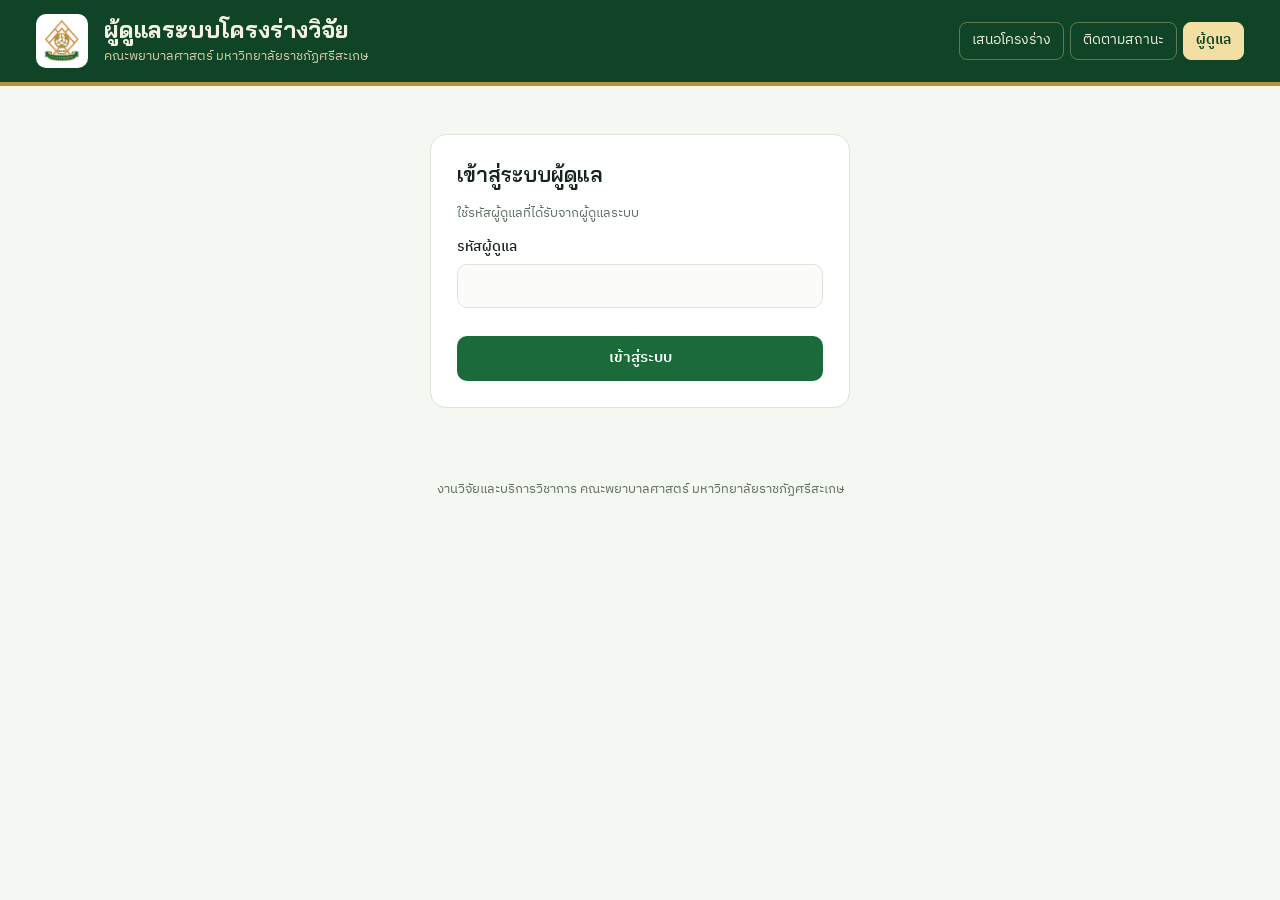
==== admin.html @ ada84259 "v2: admin dashboard, status tracking, Drive upload" ====
<!doctype html>
<html lang="th">
<head>
<meta charset="utf-8">
<meta name="viewport" content="width=device-width, initial-scale=1, viewport-fit=cover">
<meta name="robots" content="noindex">
<title>ผู้ดูแลระบบโครงร่างวิจัย | คณะพยาบาลศาสตร์ มรภ.ศรีสะเกษ</title>
<link rel="icon" href="logo.jpg">
<link rel="stylesheet" href="https://fonts.googleapis.com/css2?family=Bai+Jamjuree:wght@500;600;700&family=IBM+Plex+Sans+Thai:wght@400;500;600&display=swap">
<link rel="stylesheet" href="common.css">
<style>
.login{max-width:420px;margin:48px auto;padding:26px;display:flex;flex-direction:column;gap:14px}
.login h2{font-size:21px}
.bar-top{display:flex;gap:10px;align-items:center;flex-wrap:wrap;padding-block:18px 6px}
.tabs{display:flex;gap:4px;background:var(--soft);padding:4px;border-radius:12px}
.tabs a{text-decoration:none;color:var(--muted);font-weight:600;font-size:14px;padding:8px 16px;border-radius:9px}
.tabs a[aria-selected="true"]{background:var(--paper);color:var(--ink);box-shadow:0 1px 2px rgba(0,0,0,.08)}
.bar-top .sp{flex:1}
.bar-top select{width:auto;padding:7px 10px;font-size:14px}
.view{padding-block:10px 20px}
/* dashboard */
.kpis{display:grid;grid-template-columns:repeat(4,minmax(0,1fr));gap:12px}
@media (max-width:900px){.kpis{grid-template-columns:repeat(2,minmax(0,1fr))}}
.kpi{padding:16px 18px;display:flex;flex-direction:column;gap:2px;min-width:0}
.kpi span{font-size:13px;color:var(--muted)}
.kpi b{font-family:var(--f-display);font-size:28px;font-weight:600;font-variant-numeric:tabular-nums;line-height:1.2;overflow-wrap:anywhere}
.kpi small{font-size:12.5px;color:var(--muted)}
.kpi.accent{border-top:4px solid var(--gold)}
.panel{padding:18px 20px;min-width:0}
.panel h3{font-size:16px;margin-bottom:12px;display:flex;justify-content:space-between;gap:10px;align-items:baseline}
.panel h3 small{font-family:var(--f-body);font-weight:400;font-size:12.5px;color:var(--muted)}
.grid2{display:grid;grid-template-columns:repeat(2,minmax(0,1fr));gap:14px;margin-top:14px}
@media (max-width:900px){.grid2{grid-template-columns:minmax(0,1fr)}}
.stack{display:flex;height:16px;border-radius:99px;overflow:hidden;background:var(--soft)}
.stack i{display:block;height:100%;background:var(--c)}
.legend{display:flex;flex-wrap:wrap;gap:8px 16px;margin-top:12px;font-size:13px}
.legend span{display:inline-flex;gap:6px;align-items:center}
.legend span::before{content:"";width:10px;height:10px;border-radius:3px;background:var(--c)}
.legend b{font-variant-numeric:tabular-nums}
.bars{display:flex;flex-direction:column;gap:9px}
.brow{display:grid;grid-template-columns:minmax(0,38%) minmax(0,1fr) auto;gap:10px;align-items:center;font-size:13.5px}
.brow .lb{overflow:hidden;text-overflow:ellipsis;white-space:nowrap}
.brow .tr{height:12px;background:var(--soft);border-radius:99px;overflow:hidden}
.brow .tr i{display:block;height:100%;background:var(--green);border-radius:99px;min-width:3px}
.brow .v{font-variant-numeric:tabular-nums;text-align:right;white-space:nowrap}
.brow .v small{color:var(--muted);margin-left:6px}
.empty{padding:28px;text-align:center;color:var(--muted)}
/* list */
.filters{display:grid;grid-template-columns:minmax(0,2fr) repeat(3,minmax(0,1fr));gap:10px;margin-bottom:12px}
@media (max-width:760px){.filters{grid-template-columns:minmax(0,1fr) minmax(0,1fr)}.filters .q{grid-column:1/-1}}
.tbl{overflow-x:auto;border:1px solid var(--line);border-radius:14px;background:var(--paper)}
table{border-collapse:collapse;width:100%;font-size:14px;min-width:820px}
th,td{padding:10px 12px;border-bottom:1px solid var(--line);text-align:left;vertical-align:top}
th{background:var(--soft);font-size:12.5px;color:var(--muted);font-weight:600;white-space:nowrap;position:sticky;top:0}
tbody tr{cursor:pointer}
tbody tr:hover{background:color-mix(in srgb,var(--green) 5%,var(--paper))}
tbody tr:focus-visible{outline:2px solid var(--orange);outline-offset:-2px}
td.num{text-align:right;font-variant-numeric:tabular-nums;white-space:nowrap}
td .t{font-weight:500;line-height:1.45}
td .sub{color:var(--muted);font-size:12.5px}
.ref{font-family:var(--f-display);font-weight:600;color:var(--orange);white-space:nowrap}
.count{font-size:13px;color:var(--muted);margin:0 0 8px}
/* drawer */
.scrim{position:fixed;inset:0;background:rgba(10,20,14,.45);z-index:30}
.drawer{position:fixed;top:0;right:0;bottom:0;width:min(720px,100%);background:var(--bg);z-index:31;display:flex;flex-direction:column;box-shadow:-8px 0 30px rgba(0,0,0,.18);
  padding-top:env(safe-area-inset-top,0px);padding-bottom:env(safe-area-inset-bottom,0px);padding-right:env(safe-area-inset-right,0px)}
.d-head{padding:16px 20px;border-bottom:1px solid var(--line);background:var(--paper);display:flex;gap:12px;align-items:flex-start}
.d-head h2{font-size:18px;margin-top:2px}
.d-head .x{margin-left:auto;flex:none}
.d-body{overflow-y:auto;padding:16px 20px 30px;display:flex;flex-direction:column;gap:14px}
@media (max-width:560px){.d-head,.d-body{padding-left:16px;padding-right:16px}}
.sform{padding:16px;display:grid;grid-template-columns:minmax(0,1fr) minmax(0,2fr);gap:10px;border:1.5px solid var(--gold)}
.sform h3{grid-column:1/-1;font-size:15px}
.sform .row{grid-column:1/-1;display:flex;gap:10px;align-items:center;flex-wrap:wrap;justify-content:space-between}
.sform .chk{display:flex;gap:8px;align-items:center;font-size:14px}
.sform .chk input{width:18px;height:18px;accent-color:var(--green)}
@media (max-width:560px){.sform{grid-template-columns:minmax(0,1fr)}}
.sec{padding:14px 16px}
.sec h3{font-size:15px;color:var(--green);margin-bottom:8px}
dl.kv{display:grid;grid-template-columns:170px minmax(0,1fr);gap:6px 14px;margin:0;font-size:14px}
dl.kv dt{color:var(--muted)}
dl.kv dd{margin:0;white-space:pre-wrap;overflow-wrap:anywhere}
@media (max-width:560px){dl.kv{grid-template-columns:minmax(0,1fr)}dl.kv dt{margin-top:6px}}
.mini{width:100%;border-collapse:collapse;font-size:13.5px;min-width:0}
.mini td,.mini th{padding:6px 8px;position:static}
.files a{color:var(--green);overflow-wrap:anywhere}
.hist{list-style:none;margin:0;padding:0;display:flex;flex-direction:column;gap:8px;font-size:13.5px}
.hist li{display:flex;gap:10px;flex-wrap:wrap;align-items:center}
.hist time{color:var(--muted);font-variant-numeric:tabular-nums;min-width:140px}
</style>
</head>
<body>
<header class="crest">
  <div class="wrap">
    <img src="logo.jpg" alt="ตราคณะพยาบาลศาสตร์ มหาวิทยาลัยราชภัฏศรีสะเกษ">
    <div><h1>ผู้ดูแลระบบโครงร่างวิจัย</h1><p>คณะพยาบาลศาสตร์ มหาวิทยาลัยราชภัฏศรีสะเกษ</p></div>
    <nav class="topnav" aria-label="เมนูหลัก"><a href="./">เสนอโครงร่าง</a><a href="track.html">ติดตามสถานะ</a><a href="admin.html" aria-current="page">ผู้ดูแล</a><button type="button" id="logout" hidden>ออกจากระบบ</button></nav>
  </div>
</header>

<div class="wrap">
  <form class="card login" id="login" hidden>
    <h2>เข้าสู่ระบบผู้ดูแล</h2>
    <p class="hint" style="margin:0">ใช้รหัสผู้ดูแลที่ได้รับจากผู้ดูแลระบบ</p>
    <label class="f">รหัสผู้ดูแล<input type="password" id="key" autocomplete="current-password" required></label>
    <div id="loginErr"></div>
    <button class="btn btn-p" type="submit" id="loginBtn">เข้าสู่ระบบ</button>
  </form>

  <div id="app" hidden>
    <p class="mode" id="demoNote" hidden style="margin-top:16px">โหมดตัวอย่าง: แสดงข้อมูลสมมติเพื่อดูหน้าตา ยังไม่ได้เชื่อมต่อฐานข้อมูล</p>
    <div class="bar-top">
      <div class="tabs" role="tablist">
        <a href="#dashboard" role="tab" id="t-dashboard">แดชบอร์ด</a>
        <a href="#list" role="tab" id="t-list">รายการโครงร่าง</a>
      </div>
      <span class="sp"></span>
      <label class="hint" for="fyF">ปีงบประมาณ</label>
      <select id="fyF"><option value="">ทั้งหมด</option></select>
      <button class="btn btn-g btn-s" type="button" id="reload">รีเฟรช</button>
      <button class="btn btn-g btn-s" type="button" id="csv">ดาวน์โหลด CSV</button>
      <a class="btn btn-g btn-s" id="sheetLink" target="_blank" rel="noopener" href="#">Google Sheets ↗</a>
      <a class="btn btn-g btn-s" id="folderLink" target="_blank" rel="noopener" href="#" hidden>โฟลเดอร์ไฟล์ ↗</a>
    </div>

    <section class="view" id="v-dashboard"></section>
    <section class="view" id="v-list" hidden>
      <div class="filters">
        <input class="q" type="search" id="q" placeholder="ค้นหาเลขที่ ชื่อโครงการ หรือชื่อผู้วิจัย" aria-label="ค้นหา">
        <select id="stF" aria-label="กรองสถานะ"><option value="">ทุกสถานะ</option></select>
        <select id="fdF" aria-label="กรองสาขา"><option value="">ทุกสาขา</option></select>
        <select id="sort" aria-label="เรียงลำดับ"><option value="new">ส่งล่าสุดก่อน</option><option value="old">ส่งก่อนขึ้นก่อน</option><option value="budget">งบประมาณมากไปน้อย</option></select>
      </div>
      <p class="count" id="count"></p>
      <div class="tbl"><table><thead><tr><th>เลขที่</th><th>ชื่อโครงการ</th><th>หัวหน้าโครงการ</th><th>สาขา</th><th style="text-align:right">งบประมาณ (บาท)</th><th>สถานะ</th><th>วันที่ส่ง</th></tr></thead><tbody id="rows"></tbody></table></div>
    </section>
  </div>
  <footer>งานวิจัยและบริการวิชาการ คณะพยาบาลศาสตร์ มหาวิทยาลัยราชภัฏศรีสะเกษ</footer>
</div>

<div class="scrim" id="scrim" hidden></div>
<aside class="drawer" id="drawer" hidden aria-modal="true" role="dialog" aria-labelledby="dTitle"></aside>
<div class="toast" id="toast" role="status"></div>

<script src="config.js"></script>
<script>
const $=s=>document.querySelector(s), $$=s=>[...document.querySelectorAll(s)];
const API_URL=((window.APP_CONFIG||{}).API_URL||'').trim();
const DEMO=new URLSearchParams(location.search).has('demo')||!/^https:\/\/script\.google\.com\/macros\/s\/.+\/exec$/.test(API_URL);
const esc=v=>String(v??'').replace(/[&<>"]/g,c=>({'&':'&amp;','<':'&lt;','>':'&gt;','"':'&quot;'}[c]));
const baht=n=>(Number(n)||0).toLocaleString('th-TH',{maximumFractionDigits:0});
const fmtDate=(s,t)=>{if(!s)return'—';const d=new Date(s);return isNaN(d)?esc(s):d.toLocaleString('th-TH',t?{dateStyle:'medium',timeStyle:'short'}:{dateStyle:'medium'})};
const ST_COLORS={'รอพิจารณา':'var(--s-wait)','กำลังพิจารณา':'var(--s-review)','ให้แก้ไข':'var(--s-fix)','ผ่านการพิจารณา':'var(--s-pass)','ไม่ผ่านการพิจารณา':'var(--s-fail)'};
let KEY='', DATA={statuses:Object.keys(ST_COLORS),proposals:[]}, current=null;
function toast(t){const el=$('#toast');el.textContent=t;el.classList.add('on');clearTimeout(toast.t);toast.t=setTimeout(()=>el.classList.remove('on'),2800)}
async function api(action,data){
  const r=await fetch(API_URL,{method:'POST',headers:{'Content-Type':'text/plain;charset=utf-8'},body:JSON.stringify({action,key:KEY,data:data||{}})});
  const j=await r.json(); if(!j.ok) throw new Error(j.error||'เกิดข้อผิดพลาด'); return j.result;
}
const ss={get(k){try{return sessionStorage.getItem(k)}catch(e){return null}},set(k,v){try{sessionStorage.setItem(k,v)}catch(e){}},del(k){try{sessionStorage.removeItem(k)}catch(e){}}};

/* ---------- sample data for preview ---------- */
function sample(){
  const F=['การพยาบาลอนามัยชุมชน','การพยาบาลผู้ใหญ่และผู้สูงอายุ','การพยาบาลเด็กและวัยรุ่น','การพยาบาลมารดา ทารก และการผดุงครรภ์','การพยาบาลสุขภาพจิตและจิตเวช'];
  const T=['ผลของโปรแกรมส่งเสริมการรับรู้ความสามารถตนเองต่อการดูแลผู้สูงอายุติดเตียงของ อสม.','การพัฒนาระบบการดูแลระยะยาวสำหรับผู้สูงอายุที่มีภาวะพึ่งพิง','ปัจจัยที่สัมพันธ์กับพัฒนาการสมวัยของเด็กในศูนย์พัฒนาเด็กเล็ก','ความรอบรู้ด้านสุขภาพของหญิงตั้งครรภ์วัยรุ่น','รูปแบบการป้องกันการกลับเสพซ้ำในชุมชน','ละครพื้นบ้านเพื่อป้องกันโรคหัวใจขาดเลือดในผู้สูงอายุ','ผลของการสอนแบบสถานการณ์จำลองต่อสมรรถนะนักศึกษาพยาบาล'];
  const S=['รอพิจารณา','กำลังพิจารณา','ให้แก้ไข','ผ่านการพิจารณา','ผ่านการพิจารณา','ไม่ผ่านการพิจารณา','กำลังพิจารณา'];
  const FU=['ทุนงบประมาณรายได้ คณะพยาบาลศาสตร์','ทุนกองทุนส่งเสริมวิทยาศาสตร์ วิจัยและนวัตกรรม (ววน./FF)','ทุนงบประมาณรายได้ มหาวิทยาลัย (บ.กศ.)'];
  const R=['วิจัยกึ่งทดลอง','วิจัยและพัฒนา (R&D)','วิจัยประยุกต์','วิจัยเชิงปฏิบัติการแบบมีส่วนร่วม (PAR)'];
  return T.map((t,i)=>({'เลขที่':`NUR-${i<5?2570:2569}-00${i+1}`,'วันเวลาที่ส่ง':new Date(Date.UTC(2026,9,1+i*4)).toISOString(),'สถานะ':S[i],'ปีงบประมาณ':i<5?'2570':'2569',
    'ชื่อโครงการ (ไทย)':'(ตัวอย่าง) '+t,'ชื่อโครงการ (อังกฤษ)':'(Sample) Research title '+(i+1),'แหล่งทุน':FU[i%3],'ประเภทการวิจัย':R[i%4],'สาขา':F[i%5],
    'คำนำหน้า':'อาจารย์','หัวหน้าโครงการ':'(ตัวอย่าง) ผู้วิจัย '+(i+1),'อีเมล':`researcher${i+1}@sskru.ac.th`,'โทรศัพท์':'08x-xxx-xxxx','งบประมาณรวม':[19500,48000,35000,22000,60000,15000,28000][i],
    'ค่าตอบแทน':3000,'ค่าใช้สอย':12000,'ค่าวัสดุ':4500,'SDGs':'SDG 3 สุขภาพและความเป็นอยู่ที่ดี'+(i%2?', SDG 10 ลดความเหลื่อมล้ำ':''),'การลดความเหลื่อมล้ำทางสุขภาพ':['เป็นเป้าหมายหลักของโครงการ','มีส่วนเกี่ยวข้อง','ไม่เกี่ยวข้องโดยตรง'][i%3],
    'วัตถุประสงค์':'1) เพื่อศึกษา…\n2) เพื่อเปรียบเทียบ…','หมายเหตุผู้พิจารณา':S[i]==='ให้แก้ไข'?'เพิ่มการคำนวณขนาดกลุ่มตัวอย่าง':'','อัปเดตสถานะเมื่อ':'',
    files:[{type:'โครงร่างวิจัยฉบับสมบูรณ์',name:'proposal.pdf',url:'https://drive.google.com/',access:'เปิดได้'}],members:[{role:'หัวหน้าโครงการ',name:'อาจารย์ (ตัวอย่าง) ผู้วิจัย '+(i+1),aff:'คณะพยาบาลศาสตร์',share:100}],
    budgetItems:[{cat:'ค่าตอบแทน',item:'ผู้ทรงคุณวุฒิตรวจเครื่องมือ',amount:3000}],history:[{status:'รอพิจารณา',note:'ได้รับโครงร่าง',at:new Date(Date.UTC(2026,9,1+i*4)).toISOString()}]}));
}

/* ---------- auth ---------- */
async function boot(){
  if(DEMO){DATA={statuses:Object.keys(ST_COLORS),proposals:sample(),sheetUrl:'#'};$('#demoNote').hidden=false;showApp();return}
  KEY=ss.get('nurs-admin-key')||'';
  if(KEY){try{await load();showApp();return}catch(e){ss.del('nurs-admin-key');KEY=''}}
  $('#login').hidden=false;
}
$('#login').addEventListener('submit',async e=>{
  e.preventDefault(); KEY=$('#key').value.trim(); const b=$('#loginBtn'); b.disabled=true; b.textContent='กำลังตรวจสอบ…'; $('#loginErr').innerHTML='';
  try{await api('adminLogin');ss.set('nurs-admin-key',KEY);await load();$('#login').hidden=true;showApp()}
  catch(err){$('#loginErr').innerHTML=`<div class="err">${esc(err.message)}</div>`}
  finally{b.disabled=false;b.textContent='เข้าสู่ระบบ'}
});
$('#logout').onclick=()=>{ss.del('nurs-admin-key');location.reload()};
async function load(){DATA=await api('adminList')}
function showApp(){
  $('#app').hidden=false; $('#logout').hidden=DEMO;
  $('#sheetLink').href=DATA.sheetUrl||'#';
  if(DATA.uploadFolder){$('#folderLink').hidden=false;$('#folderLink').href='https://drive.google.com/drive/folders/'+DATA.uploadFolder}
  fillFilters(); route();
}
$('#reload').onclick=async()=>{if(DEMO){toast('โหมดตัวอย่าง');return}const b=$('#reload');b.disabled=true;try{await load();fillFilters();route();toast('อัปเดตข้อมูลล่าสุดแล้ว')}catch(e){toast(e.message)}finally{b.disabled=false}};

/* ---------- helpers ---------- */
const P=()=>DATA.proposals.filter(p=>!$('#fyF').value||String(p['ปีงบประมาณ'])===$('#fyF').value);
function group(list,keyFn){const m=new Map();list.forEach(p=>[].concat(keyFn(p)).filter(Boolean).forEach(k=>{const g=m.get(k)||{n:0,b:0};g.n++;g.b+=Number(p['งบประมาณรวม'])||0;m.set(k,g)}));return [...m.entries()].sort((a,b)=>b[1].n-a[1].n||b[1].b-a[1].b)}
function bars(entries,opt={}){
  if(!entries.length) return '<div class="empty">ยังไม่มีข้อมูล</div>';
  const max=Math.max(...entries.map(([,g])=>opt.byBudget?g.b:g.n),1);
  return `<div class="bars">${entries.slice(0,opt.limit||8).map(([k,g])=>{const v=opt.byBudget?g.b:g.n;return `<div class="brow" title="${esc(k)}"><span class="lb">${esc(k)}</span><span class="tr"><i style="width:${v/max*100}%"></i></span><span class="v">${opt.byBudget?baht(g.b)+' บาท':g.n+' เรื่อง'}${opt.byBudget?'':`<small>${baht(g.b)} บาท</small>`}</span></div>`}).join('')}</div>`;
}
function fillFilters(){
  const fys=[...new Set(DATA.proposals.map(p=>String(p['ปีงบประมาณ'])).filter(Boolean))].sort().reverse(), cur=$('#fyF').value;
  $('#fyF').innerHTML='<option value="">ทั้งหมด</option>'+fys.map(f=>`<option>${esc(f)}</option>`).join(''); $('#fyF').value=fys.includes(cur)?cur:'';
  $('#stF').innerHTML='<option value="">ทุกสถานะ</option>'+DATA.statuses.map(s=>`<option>${esc(s)}</option>`).join('');
  const fds=[...new Set(DATA.proposals.map(p=>p['สาขา']).filter(Boolean))].sort();
  $('#fdF').innerHTML='<option value="">ทุกสาขา</option>'+fds.map(f=>`<option>${esc(f)}</option>`).join('');
}

/* ---------- dashboard ---------- */
function renderDash(){
  const L=P(), total=L.reduce((a,p)=>a+(Number(p['งบประมาณรวม'])||0),0);
  const cnt=s=>L.filter(p=>p['สถานะ']===s).length;
  const pass=cnt('ผ่านการพิจารณา'), open=cnt('รอพิจารณา')+cnt('กำลังพิจารณา')+cnt('ให้แก้ไข');
  const passBudget=L.filter(p=>p['สถานะ']==='ผ่านการพิจารณา').reduce((a,p)=>a+(Number(p['งบประมาณรวม'])||0),0);
  const fy=$('#fyF').value?'ปีงบประมาณ '+$('#fyF').value:'ทุกปีงบประมาณ';
  const stack=DATA.statuses.map(s=>({s,n:cnt(s)}));
  $('#v-dashboard').innerHTML=`
  <div class="kpis">
    <div class="card kpi accent"><span>โครงร่างทั้งหมด</span><b>${L.length}</b><small>${fy}</small></div>
    <div class="card kpi"><span>งบประมาณที่เสนอรวม</span><b>${baht(total)}</b><small>บาท · เฉลี่ย ${baht(L.length?total/L.length:0)} บาท/เรื่อง</small></div>
    <div class="card kpi"><span>ผ่านการพิจารณา</span><b>${pass}</b><small>${L.length?Math.round(pass/L.length*100):0}% · ${baht(passBudget)} บาท</small></div>
    <div class="card kpi"><span>รอดำเนินการ</span><b>${open}</b><small>รอ ${cnt('รอพิจารณา')} · กำลังพิจารณา ${cnt('กำลังพิจารณา')} · ให้แก้ไข ${cnt('ให้แก้ไข')}</small></div>
  </div>
  <div class="card panel" style="margin-top:14px"><h3>สถานะการพิจารณา <small>${L.length} เรื่อง</small></h3>
    ${L.length?`<div class="stack">${stack.filter(x=>x.n).map(x=>`<i style="--c:${ST_COLORS[x.s]};width:${x.n/L.length*100}%" title="${esc(x.s)} ${x.n}"></i>`).join('')}</div>
    <div class="legend">${stack.map(x=>`<span style="--c:${ST_COLORS[x.s]}">${esc(x.s)} <b>${x.n}</b></span>`).join('')}</div>`:'<div class="empty">ยังไม่มีโครงร่างที่ส่งเข้ามา</div>'}
  </div>
  <div class="grid2">
    <div class="card panel"><h3>จำนวนโครงร่างตามสาขา <small>จำนวนเรื่อง · งบประมาณ</small></h3>${bars(group(L,p=>p['สาขา']))}</div>
    <div class="card panel"><h3>งบประมาณตามสาขา <small>บาท</small></h3>${bars(group(L,p=>p['สาขา']).sort((a,b)=>b[1].b-a[1].b),{byBudget:true})}</div>
    <div class="card panel"><h3>ตามปีงบประมาณ <small>ทุกปี</small></h3>${bars(group(DATA.proposals,p=>p['ปีงบประมาณ']?'ปีงบประมาณ '+p['ปีงบประมาณ']:'').sort((a,b)=>b[0].localeCompare(a[0])))}</div>
    <div class="card panel"><h3>ตามแหล่งทุน</h3>${bars(group(L,p=>p['แหล่งทุน']))}</div>
    <div class="card panel"><h3>ประเภทการวิจัย</h3>${bars(group(L,p=>p['ประเภทการวิจัย']))}</div>
    <div class="card panel"><h3>การลดความเหลื่อมล้ำทางสุขภาพ</h3>${bars(group(L,p=>p['การลดความเหลื่อมล้ำทางสุขภาพ']))}</div>
    <div class="card panel"><h3>เป้าหมาย SDGs ที่สอดคล้อง <small>นับซ้ำได้</small></h3>${bars(group(L,p=>String(p['SDGs']||'').split(/,\s*/).map(s=>s.trim()).filter(Boolean)),{limit:8})}</div>
    <div class="card panel"><h3>ส่งเข้ามาล่าสุด</h3>${L.length?`<div class="bars">${L.slice().sort((a,b)=>String(b['วันเวลาที่ส่ง']).localeCompare(String(a['วันเวลาที่ส่ง']))).slice(0,6).map(p=>`<div class="brow" style="grid-template-columns:auto minmax(0,1fr) auto;cursor:pointer" data-open="${esc(p['เลขที่'])}"><span class="ref">${esc(p['เลขที่'])}</span><span class="lb">${esc(p['ชื่อโครงการ (ไทย)'])}</span><span class="pill s-${esc(p['สถานะ'])}">${esc(p['สถานะ'])}</span></div>`).join('')}</div>`:'<div class="empty">ยังไม่มีข้อมูล</div>'}</div>
  </div>`;
}

/* ---------- list ---------- */
function renderList(){
  const q=$('#q').value.trim().toLowerCase(), st=$('#stF').value, fd=$('#fdF').value, so=$('#sort').value;
  let L=P().filter(p=>(!st||p['สถานะ']===st)&&(!fd||p['สาขา']===fd)&&(!q||[p['เลขที่'],p['ชื่อโครงการ (ไทย)'],p['ชื่อโครงการ (อังกฤษ)'],p['หัวหน้าโครงการ'],p['ผู้ร่วมวิจัย']].join(' ').toLowerCase().includes(q)));
  L.sort((a,b)=>so==='budget'?(b['งบประมาณรวม']||0)-(a['งบประมาณรวม']||0):so==='old'?String(a['วันเวลาที่ส่ง']).localeCompare(String(b['วันเวลาที่ส่ง'])):String(b['วันเวลาที่ส่ง']).localeCompare(String(a['วันเวลาที่ส่ง'])));
  $('#count').textContent=`แสดง ${L.length} จาก ${P().length} เรื่อง · งบประมาณรวม ${baht(L.reduce((a,p)=>a+(Number(p['งบประมาณรวม'])||0),0))} บาท`;
  $('#rows').innerHTML=L.map(p=>`<tr tabindex="0" data-open="${esc(p['เลขที่'])}"><td class="ref">${esc(p['เลขที่'])}</td><td><div class="t">${esc(p['ชื่อโครงการ (ไทย)'])}</div><div class="sub">${esc(p['แหล่งทุน']||'')}</div></td><td>${esc((p['คำนำหน้า']||'')+' '+(p['หัวหน้าโครงการ']||''))}</td><td>${esc(p['สาขา']||'')}</td><td class="num">${baht(p['งบประมาณรวม'])}</td><td><span class="pill s-${esc(p['สถานะ'])}">${esc(p['สถานะ'])}</span></td><td style="white-space:nowrap">${fmtDate(p['วันเวลาที่ส่ง'])}</td></tr>`).join('')||`<tr><td colspan="7" class="empty">${DATA.proposals.length?'ไม่พบโครงร่างตามเงื่อนไข':'ยังไม่มีโครงร่างที่ส่งเข้ามา'}</td></tr>`;
}
['q','stF','fdF','sort'].forEach(id=>$('#'+id).addEventListener('input',renderList));
$('#fyF').addEventListener('change',()=>route());

/* ---------- detail drawer ---------- */
const SECTIONS=[
 ['ข้อมูลโครงการ',['ชื่อโครงการ (อังกฤษ)','ปีงบประมาณ','แหล่งทุน','ประเภทโครงการ','ประเภทการวิจัย','สาขา','กลุ่มเป้าหมาย','คำสำคัญ']],
 ['ติดต่อหัวหน้าโครงการ',['หัวหน้าโครงการ','สาขาวิชา','โทรศัพท์','อีเมล']],
 ['สาระสำคัญ',['ความเป็นมา','วัตถุประสงค์','กรอบแนวคิด','รูปแบบการวิจัย','พื้นที่','กลุ่มตัวอย่าง','ขนาดตัวอย่าง','เครื่องมือ/การวิเคราะห์','เดือนเริ่ม','ระยะเวลา (เดือน)','แผนการดำเนินงาน']],
 ['ความสอดคล้องและผลผลิต',['ยุทธศาสตร์','SDGs','การลดความเหลื่อมล้ำทางสุขภาพ','ภาวะสุขภาพที่มุ่งแก้ไข','กลุ่มเปราะบางที่ได้รับประโยชน์','แนวทางลดความเหลื่อมล้ำ','คำอธิบายการลดความเหลื่อมล้ำ','เป้าหมายการเผยแพร่','ประโยชน์ที่คาดว่าจะได้รับ','จริยธรรมการวิจัย']]
];
function openDetail(ref){
  const p=DATA.proposals.find(x=>x['เลขที่']===ref); if(!p) return; current=p;
  const kv=keys=>`<dl class="kv">${keys.filter(k=>p[k]!==''&&p[k]!=null).map(k=>`<dt>${esc(k)}</dt><dd>${k==='อีเมล'?`<a href="mailto:${esc(p[k])}">${esc(p[k])}</a>`:esc(p[k])}</dd>`).join('')||'<dd class="hint">—</dd>'}</dl>`;
  $('#drawer').innerHTML=`
  <div class="d-head"><div style="min-width:0"><div class="ref">${esc(p['เลขที่'])}</div><h2 id="dTitle">${esc(p['ชื่อโครงการ (ไทย)'])}</h2><div class="hint">ส่งเมื่อ ${fmtDate(p['วันเวลาที่ส่ง'],1)} · ${esc((p['คำนำหน้า']||'')+' '+(p['หัวหน้าโครงการ']||''))}</div></div>
    <button class="btn btn-g btn-s x" type="button" id="dClose">ปิด</button></div>
  <div class="d-body">
    <form class="card sform" id="sForm">
      <h3>เปลี่ยนสถานะการพิจารณา <span class="pill s-${esc(p['สถานะ'])}" style="margin-left:6px">${esc(p['สถานะ'])}</span></h3>
      <label class="f">สถานะใหม่<select id="sNew">${DATA.statuses.map(s=>`<option ${s===p['สถานะ']?'selected':''}>${esc(s)}</option>`).join('')}</select></label>
      <label class="f">ความเห็นถึงผู้วิจัย (ผู้วิจัยเห็นข้อความนี้)<textarea id="sNote" style="min-height:70px">${esc(p['หมายเหตุผู้พิจารณา']||'')}</textarea></label>
      <div class="row"><label class="chk"><input type="checkbox" id="sMail" checked> ส่งอีเมลแจ้งผลถึง ${esc(p['อีเมล']||'ผู้วิจัย')}</label>
      <button class="btn btn-p" type="submit" id="sSave">บันทึกสถานะ</button></div>
    </form>
    ${SECTIONS.map(([h,keys])=>`<section class="card sec"><h3>${h}</h3>${kv(keys)}</section>`).join('')}
    <section class="card sec"><h3>คณะผู้วิจัย</h3>${(p.members||[]).length?`<table class="mini"><tbody>${p.members.map(m=>`<tr><td>${esc(m.role)}</td><td>${esc(m.name)}</td><td>${esc(m.aff)}</td><td class="num">${esc(m.share)}%</td></tr>`).join('')}</tbody></table>`:`<p class="hint">${esc(p['ผู้ร่วมวิจัย']||'—')}</p>`}</section>
    <section class="card sec"><h3>งบประมาณ · ${baht(p['งบประมาณรวม'])} บาท</h3>${(p.budgetItems||[]).length?`<table class="mini"><tbody>${p.budgetItems.map(b=>`<tr><td>${esc(b.cat)}</td><td>${esc(b.item)}</td><td class="num">${baht(b.amount)}</td></tr>`).join('')}</tbody></table>`:'<p class="hint">—</p>'}</section>
    <section class="card sec files"><h3>เอกสารแนบ</h3>${(p.files||[]).length?`<dl class="kv">${p.files.map(f=>`<dt>${esc(f.type)}</dt><dd><a href="${esc(f.url)}" target="_blank" rel="noopener">${esc(f.name||f.url)}</a> <span class="hint">· ${esc(f.access||'')}</span></dd>`).join('')}</dl>`:'<p class="hint">ไม่มีเอกสารแนบ</p>'}</section>
    <section class="card sec"><h3>ประวัติสถานะ</h3><ol class="hist">${(p.history||[]).slice().reverse().map(h=>`<li><time>${fmtDate(h.at,1)}</time><span class="pill s-${esc(h.status)}">${esc(h.status)}</span><span>${esc(h.note||'')}</span>${h.mailed?`<span class="hint">· ${esc(h.mailed)}</span>`:''}</li>`).join('')||'<li class="hint">—</li>'}</ol></section>
  </div>`;
  $('#drawer').hidden=false; $('#scrim').hidden=false; $('#dClose').focus();
  $('#dClose').onclick=closeDetail;
  $('#sForm').onsubmit=async e=>{
    e.preventDefault(); const b=$('#sSave'); const d={ref:p['เลขที่'],status:$('#sNew').value,note:$('#sNote').value.trim(),notify:$('#sMail').checked};
    if(DEMO){Object.assign(p,{'สถานะ':d.status,'หมายเหตุผู้พิจารณา':d.note});p.history.push({status:d.status,note:d.note,at:new Date().toISOString(),mailed:'โหมดตัวอย่าง'});toast('บันทึกแล้ว (โหมดตัวอย่าง)');openDetail(p['เลขที่']);route();return}
    b.disabled=true; b.textContent='กำลังบันทึก…';
    try{const r=await api('adminStatus',d);Object.assign(p,{'สถานะ':r.status,'หมายเหตุผู้พิจารณา':d.note,'อัปเดตสถานะเมื่อ':r.updated});(p.history=p.history||[]).push({status:r.status,note:d.note,at:r.updated,mailed:r.mailed});
      toast(d.notify?'บันทึกสถานะและส่งอีเมลแจ้งผลแล้ว':'บันทึกสถานะแล้ว');openDetail(p['เลขที่']);route()}
    catch(err){toast('บันทึกไม่สำเร็จ: '+err.message);b.disabled=false;b.textContent='บันทึกสถานะ'}
  };
}
function closeDetail(){$('#drawer').hidden=true;$('#scrim').hidden=true;current=null}
$('#scrim').onclick=closeDetail;
document.addEventListener('keydown',e=>{if(e.key==='Escape'&&!$('#drawer').hidden)closeDetail();if(e.key==='Enter'&&e.target.matches('tr[data-open]'))openDetail(e.target.dataset.open)});
document.addEventListener('click',e=>{const t=e.target.closest('[data-open]');if(t&&!t.closest('#drawer'))openDetail(t.dataset.open)});

/* ---------- CSV ---------- */
$('#csv').onclick=()=>{
  const L=P(); if(!L.length){toast('ยังไม่มีข้อมูล');return}
  const keys=Object.keys(L[0]).filter(k=>!['files','members','budgetItems','history'].includes(k));
  const cell=v=>'"'+String(v??'').replace(/"/g,'""')+'"';
  const csv='﻿'+[keys.map(cell).join(','),...L.map(p=>keys.map(k=>cell(p[k])).join(','))].join('\r\n');
  const a=document.createElement('a'); a.href=URL.createObjectURL(new Blob([csv],{type:'text/csv;charset=utf-8'}));
  a.download=`โครงร่างวิจัย_${$('#fyF').value||'ทั้งหมด'}.csv`; document.body.appendChild(a); a.click(); a.remove();
};

/* ---------- routing ---------- */
function route(){
  const v=location.hash==='#list'?'list':'dashboard';
  $('#v-dashboard').hidden=v!=='dashboard'; $('#v-list').hidden=v!=='list';
  $('#t-dashboard').setAttribute('aria-selected',v==='dashboard'); $('#t-list').setAttribute('aria-selected',v==='list');
  if(v==='dashboard') renderDash(); else renderList();
}
window.addEventListener('hashchange',route);
boot();
</script>
</body>
</html>
---- common.css ----
/* Shared look for track.html and admin.html — same tokens as index.html */
:root{
  --green:#1B6B3A; --green-deep:#0F4526; --orange:#E3832B; --gold:#B8913A; --ribbon:#F1DFA4;
  --bg:#F4F7F2; --paper:#FFFFFF; --ink:#16241B; --muted:#5D6E62; --line:#DCE5DA; --soft:#EAF1E7;
  --field:#FBFCFA; --danger:#B4332B; --ok:#1E7A45; --info:#2F6FA3; --warn:#A86A12;
  --s-wait:#8A6D1E; --s-review:#2F6FA3; --s-fix:#C46A12; --s-pass:#1E7A45; --s-fail:#B4332B;
  --f-display:"Bai Jamjuree","IBM Plex Sans Thai",system-ui,sans-serif;
  --f-body:"IBM Plex Sans Thai","Noto Sans Thai",system-ui,sans-serif;
  --r:12px;
}
@media (prefers-color-scheme:dark){:root:not([data-theme="light"]){
  --green:#4FB477; --green-deep:#0B2A18; --orange:#F09A4A; --gold:#D6B465; --ribbon:#5A4A1F;
  --bg:#0E1611; --paper:#152019; --ink:#E5EEE6; --muted:#9DB0A2; --line:#2A3A2F; --soft:#1B2B21;
  --field:#111B15; --danger:#F07A70; --ok:#5CCB8A; --info:#7DB4E0; --warn:#E0A84C;
  --s-wait:#D9BC63; --s-review:#7DB4E0; --s-fix:#F0A24E; --s-pass:#5CCB8A; --s-fail:#F07A70; color-scheme:dark}}
:root[data-theme="dark"]{
  --green:#4FB477; --green-deep:#0B2A18; --orange:#F09A4A; --gold:#D6B465; --ribbon:#5A4A1F;
  --bg:#0E1611; --paper:#152019; --ink:#E5EEE6; --muted:#9DB0A2; --line:#2A3A2F; --soft:#1B2B21;
  --field:#111B15; --danger:#F07A70; --ok:#5CCB8A; --info:#7DB4E0; --warn:#E0A84C;
  --s-wait:#D9BC63; --s-review:#7DB4E0; --s-fix:#F0A24E; --s-pass:#5CCB8A; --s-fail:#F07A70; color-scheme:dark}
*{box-sizing:border-box}
[hidden]{display:none!important}
body{background:var(--bg);color:var(--ink);font-family:var(--f-body);font-size:15px;line-height:1.6;margin:0}
.wrap{max-width:1240px;margin:0 auto;padding-left:max(16px,env(safe-area-inset-left,0px));padding-right:max(16px,env(safe-area-inset-right,0px))}
.crest{background:#0F4526;color:#F4F1E4;border-bottom:4px solid var(--gold)}
.crest .wrap{display:flex;align-items:center;gap:16px;padding-block:14px}
.crest img{width:52px;height:auto;background:#fff;border-radius:10px;padding:4px;flex:none}
.crest h1{font-family:var(--f-display);font-weight:700;font-size:clamp(18px,2.4vw,23px);line-height:1.3;margin:0}
.crest p{margin:1px 0 0;font-size:13px;color:#D8D0A8}
.topnav{margin-left:auto;display:flex;gap:6px;flex-wrap:wrap}
.topnav a,.topnav button{font:inherit;color:#F4F1E4;text-decoration:none;font-size:13.5px;padding:7px 12px;border-radius:8px;border:1px solid rgba(241,223,164,.35);background:transparent;cursor:pointer}
.topnav a:hover,.topnav button:hover{background:rgba(255,255,255,.08)}
.topnav a[aria-current]{background:#F1DFA4;color:#0F4526;border-color:#F1DFA4;font-weight:600}
@media (max-width:620px){.crest .wrap{flex-wrap:wrap}.topnav{margin-left:0;width:100%}}
h2,h3{font-family:var(--f-display);font-weight:600;line-height:1.3;margin:0;text-wrap:balance}
.card{background:var(--paper);border:1px solid var(--line);border-radius:16px}
label.f{display:flex;flex-direction:column;gap:5px;font-size:13.5px;font-weight:500;min-width:0}
input[type=text],input[type=email],input[type=password],input[type=search],select,textarea{
  font:inherit;font-size:15px;color:var(--ink);background:var(--field);border:1.5px solid var(--line);border-radius:10px;padding:9px 12px;width:100%;min-width:0}
textarea{min-height:90px;resize:vertical}
input:focus,select:focus,textarea:focus{outline:none;border-color:var(--green);box-shadow:0 0 0 3px color-mix(in srgb,var(--green) 18%,transparent)}
.btn{font:inherit;font-size:14.5px;font-weight:600;border-radius:10px;padding:10px 18px;cursor:pointer;border:1.5px solid transparent;display:inline-flex;align-items:center;gap:8px;text-decoration:none;justify-content:center}
.btn:focus-visible{outline:2px solid var(--orange);outline-offset:2px}
.btn:disabled{opacity:.55;cursor:default}
.btn-p{background:var(--green);color:#fff}
.btn-p:hover:not(:disabled){background:var(--green-deep)}
.btn-g{background:transparent;border-color:var(--line);color:var(--ink)}
.btn-g:hover{background:var(--soft)}
.btn-s{padding:6px 12px;font-size:13px}
.hint{color:var(--muted);font-size:13px}
.pill{display:inline-flex;align-items:center;gap:6px;font-size:12.5px;font-weight:600;padding:3px 10px 3px 8px;border-radius:99px;white-space:nowrap;
  color:var(--c,var(--muted));background:color-mix(in srgb,var(--c,var(--muted)) 13%,var(--paper));border:1px solid color-mix(in srgb,var(--c,var(--muted)) 30%,transparent)}
.pill::before{content:"";width:7px;height:7px;border-radius:50%;background:currentColor}
.s-รอพิจารณา{--c:var(--s-wait)} .s-กำลังพิจารณา{--c:var(--s-review)} .s-ให้แก้ไข{--c:var(--s-fix)}
.s-ผ่านการพิจารณา{--c:var(--s-pass)} .s-ไม่ผ่านการพิจารณา{--c:var(--s-fail)}
.err{background:color-mix(in srgb,var(--danger) 10%,var(--paper));border:1px solid color-mix(in srgb,var(--danger) 35%,var(--line));border-radius:var(--r);padding:10px 14px;font-size:14px}
.toast{position:fixed;left:50%;bottom:calc(20px + env(safe-area-inset-bottom,0px));transform:translateX(-50%) translateY(140px);background:var(--ink);color:var(--paper);padding:10px 18px;border-radius:10px;font-size:14px;transition:transform .3s;z-index:50;max-width:calc(100% - 32px)}
.toast.on{transform:translateX(-50%) translateY(0)}
.mode{font-size:13px;padding:8px 14px;border-radius:10px;background:var(--soft);border:1px dashed var(--gold);color:var(--muted)}
footer{text-align:center;font-size:12.5px;color:var(--muted);padding-block:24px 30px}
@media (prefers-reduced-motion:reduce){*{transition:none!important;animation:none!important}}
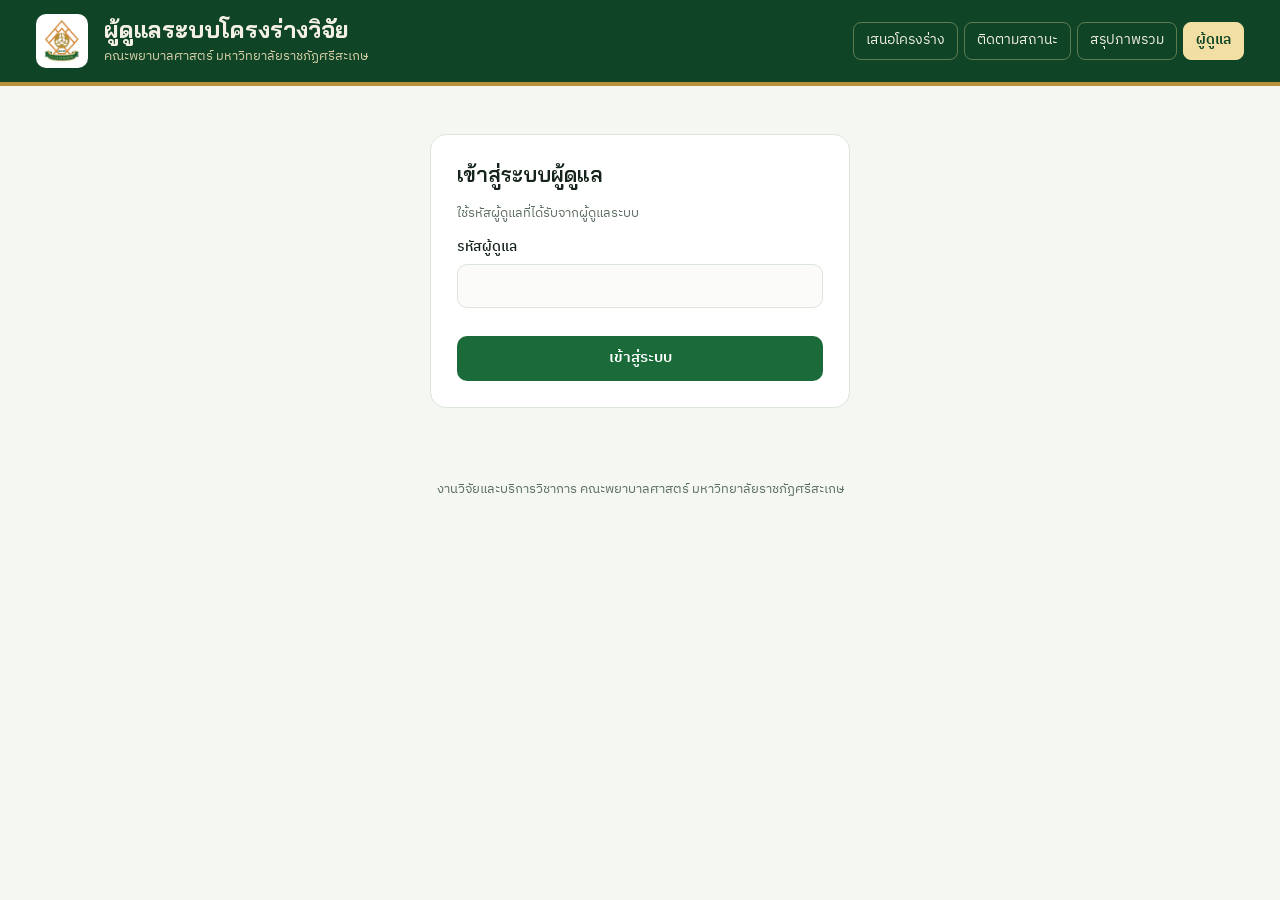
==== commit bb5d6a54: "Add public summary dashboard page + menu link" ====
--- a/admin.html
+++ b/admin.html
@@ -94,7 +94,7 @@
   <div class="wrap">
     <img src="logo.jpg" alt="ตราคณะพยาบาลศาสตร์ มหาวิทยาลัยราชภัฏศรีสะเกษ">
     <div><h1>ผู้ดูแลระบบโครงร่างวิจัย</h1><p>คณะพยาบาลศาสตร์ มหาวิทยาลัยราชภัฏศรีสะเกษ</p></div>
-    <nav class="topnav" aria-label="เมนูหลัก"><a href="./">เสนอโครงร่าง</a><a href="track.html">ติดตามสถานะ</a><a href="admin.html" aria-current="page">ผู้ดูแล</a><button type="button" id="logout" hidden>ออกจากระบบ</button></nav>
+    <nav class="topnav" aria-label="เมนูหลัก"><a href="./">เสนอโครงร่าง</a><a href="track.html">ติดตามสถานะ</a><a href="dashboard.html">สรุปภาพรวม</a><a href="admin.html" aria-current="page">ผู้ดูแล</a><button type="button" id="logout" hidden>ออกจากระบบ</button></nav>
   </div>
 </header>
 
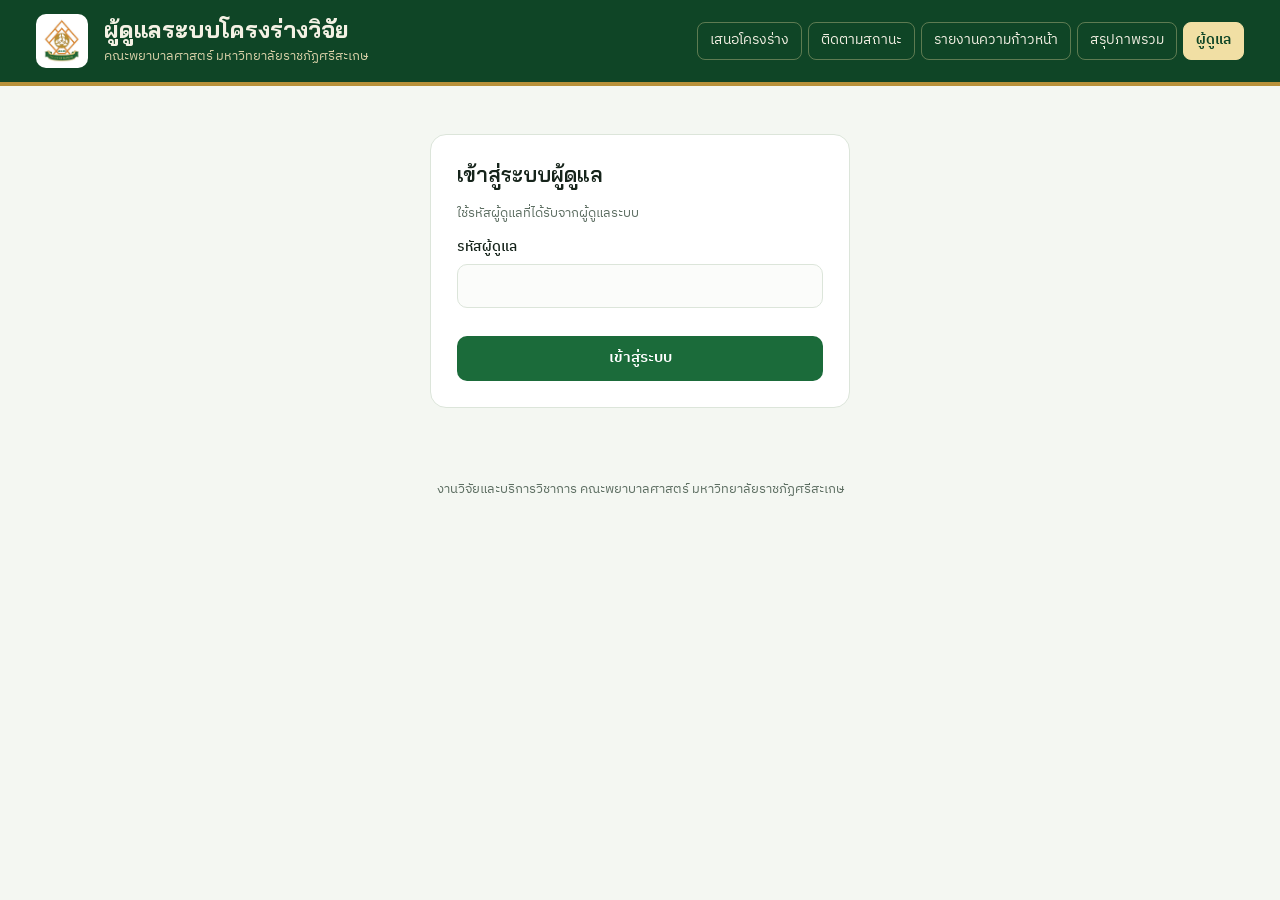
==== commit 992fb8df: "Add proposal acknowledgement (green light) + monthly progress reporting" ====
--- a/admin.html
+++ b/admin.html
@@ -87,6 +87,35 @@
 .hist{list-style:none;margin:0;padding:0;display:flex;flex-direction:column;gap:8px;font-size:13.5px}
 .hist li{display:flex;gap:10px;flex-wrap:wrap;align-items:center}
 .hist time{color:var(--muted);font-variant-numeric:tabular-nums;min-width:140px}
+/* ไฟเขียวรับโครงร่าง */
+.lamp{display:inline-block;width:12px;height:12px;border-radius:50%;background:#C9D2CB;vertical-align:-1px;flex:none}
+.lamp.on{background:#22B35E;box-shadow:0 0 0 3px color-mix(in srgb,#22B35E 22%,transparent),0 0 8px #22B35E}
+.ackc{white-space:nowrap;font-size:13px;display:inline-flex;gap:7px;align-items:center}
+.ack{padding:14px 16px;display:flex;gap:14px;align-items:center;flex-wrap:wrap;border:1.5px solid var(--line)}
+.ack .lamp{width:26px;height:26px}
+.ack.on{border-color:color-mix(in srgb,var(--ok) 45%,var(--line));background:color-mix(in srgb,var(--ok) 8%,var(--paper))}
+.ack .tx{flex:1;min-width:200px}
+.ack .tx small{display:block;color:var(--muted)}
+.btn-ack{background:#1E8E4E;color:#fff;font-size:15px;padding:11px 20px}
+.btn-ack:hover:not(:disabled){background:#176F3D}
+/* ความก้าวหน้า */
+.pbar{display:flex;align-items:center;gap:8px;min-width:120px}
+.pbar .tr{flex:1;height:10px;background:var(--soft);border-radius:99px;overflow:hidden;position:relative}
+.pbar .tr i{display:block;height:100%;background:var(--green);border-radius:99px}
+.pbar .tr u{position:absolute;top:-2px;bottom:-2px;width:2px;background:var(--gold)}
+.pbar b{font-variant-numeric:tabular-nums;font-size:13px;min-width:38px;text-align:right}
+.flag{display:inline-flex;gap:6px;align-items:center;font-size:12.5px;font-weight:600;white-space:nowrap;color:var(--c)}
+.flag::before{content:"";width:9px;height:9px;border-radius:50%;background:var(--c)}
+.f-ok{--c:var(--s-pass)}.f-late{--c:var(--s-fix)}.f-miss{--c:var(--s-fail)}.f-wait{--c:var(--muted)}.f-done{--c:var(--s-review)}
+.rp{border:1px solid var(--line);border-radius:12px;padding:12px 14px;margin-top:10px}
+.rp-h{display:flex;gap:10px;align-items:center;flex-wrap:wrap;font-size:14px}
+.rp-h .m{font-weight:600}
+.rp dl.kv{margin-top:8px;font-size:13.5px}
+.rv{display:grid;grid-template-columns:minmax(0,1fr) minmax(0,2fr);gap:8px;margin-top:10px;padding-top:10px;border-top:1px dashed var(--line)}
+.rv .row{grid-column:1/-1;display:flex;gap:10px;align-items:center;justify-content:space-between;flex-wrap:wrap}
+.rv textarea{min-height:56px}
+@media (max-width:560px){.rv{grid-template-columns:minmax(0,1fr)}}
+.r-ok{--c:var(--s-pass)}.r-fast{--c:var(--s-review)}.r-slow{--c:var(--s-fix)}.r-bad{--c:var(--s-fail)}.r-wait{--c:var(--muted)}
 </style>
 </head>
 <body>
@@ -94,7 +123,7 @@
   <div class="wrap">
     <img src="logo.jpg" alt="ตราคณะพยาบาลศาสตร์ มหาวิทยาลัยราชภัฏศรีสะเกษ">
     <div><h1>ผู้ดูแลระบบโครงร่างวิจัย</h1><p>คณะพยาบาลศาสตร์ มหาวิทยาลัยราชภัฏศรีสะเกษ</p></div>
-    <nav class="topnav" aria-label="เมนูหลัก"><a href="./">เสนอโครงร่าง</a><a href="track.html">ติดตามสถานะ</a><a href="dashboard.html">สรุปภาพรวม</a><a href="admin.html" aria-current="page">ผู้ดูแล</a><button type="button" id="logout" hidden>ออกจากระบบ</button></nav>
+    <nav class="topnav" aria-label="เมนูหลัก"><a href="./">เสนอโครงร่าง</a><a href="track.html">ติดตามสถานะ</a><a href="progress.html">รายงานความก้าวหน้า</a><a href="dashboard.html">สรุปภาพรวม</a><a href="admin.html" aria-current="page">ผู้ดูแล</a><button type="button" id="logout" hidden>ออกจากระบบ</button></nav>
   </div>
 </header>
 
@@ -113,6 +142,7 @@
       <div class="tabs" role="tablist">
         <a href="#dashboard" role="tab" id="t-dashboard">แดชบอร์ด</a>
         <a href="#list" role="tab" id="t-list">รายการโครงร่าง</a>
+        <a href="#progress" role="tab" id="t-progress">ติดตามความก้าวหน้า</a>
       </div>
       <span class="sp"></span>
       <label class="hint" for="fyF">ปีงบประมาณ</label>
@@ -124,6 +154,7 @@
     </div>
 
     <section class="view" id="v-dashboard"></section>
+    <section class="view" id="v-progress" hidden></section>
     <section class="view" id="v-list" hidden>
       <div class="filters">
         <input class="q" type="search" id="q" placeholder="ค้นหาเลขที่ ชื่อโครงการ หรือชื่อผู้วิจัย" aria-label="ค้นหา">
@@ -132,7 +163,7 @@
         <select id="sort" aria-label="เรียงลำดับ"><option value="new">ส่งล่าสุดก่อน</option><option value="old">ส่งก่อนขึ้นก่อน</option><option value="budget">งบประมาณมากไปน้อย</option></select>
       </div>
       <p class="count" id="count"></p>
-      <div class="tbl"><table><thead><tr><th>เลขที่</th><th>ชื่อโครงการ</th><th>หัวหน้าโครงการ</th><th>สาขา</th><th style="text-align:right">งบประมาณ (บาท)</th><th>สถานะ</th><th>วันที่ส่ง</th></tr></thead><tbody id="rows"></tbody></table></div>
+      <div class="tbl"><table><thead><tr><th>เลขที่</th><th>ชื่อโครงการ</th><th>หัวหน้าโครงการ</th><th>สาขา</th><th style="text-align:right">งบประมาณ (บาท)</th><th>รับเรื่อง</th><th>สถานะ</th><th>วันที่ส่ง</th></tr></thead><tbody id="rows"></tbody></table></div>
     </section>
   </div>
   <footer>งานวิจัยและบริการวิชาการ คณะพยาบาลศาสตร์ มหาวิทยาลัยราชภัฏศรีสะเกษ</footer>
@@ -172,8 +203,14 @@
     'ค่าตอบแทน':3000,'ค่าใช้สอย':12000,'ค่าวัสดุ':4500,'SDGs':'SDG 3 สุขภาพและความเป็นอยู่ที่ดี'+(i%2?', SDG 10 ลดความเหลื่อมล้ำ':''),'การลดความเหลื่อมล้ำทางสุขภาพ':['เป็นเป้าหมายหลักของโครงการ','มีส่วนเกี่ยวข้อง','ไม่เกี่ยวข้องโดยตรง'][i%3],
     'วัตถุประสงค์':'1) เพื่อศึกษา…\n2) เพื่อเปรียบเทียบ…','หมายเหตุผู้พิจารณา':S[i]==='ให้แก้ไข'?'เพิ่มการคำนวณขนาดกลุ่มตัวอย่าง':'','อัปเดตสถานะเมื่อ':'',
     files:[{type:'โครงร่างวิจัยฉบับสมบูรณ์',name:'proposal.pdf',url:'https://drive.google.com/',access:'เปิดได้'}],members:[{role:'หัวหน้าโครงการ',name:'อาจารย์ (ตัวอย่าง) ผู้วิจัย '+(i+1),aff:'คณะพยาบาลศาสตร์',share:100}],
+    'เดือนเริ่ม':sMonth(i),'ระยะเวลา (เดือน)':12,'แผนการดำเนินงาน':'ทบทวนวรรณกรรมและพัฒนาเครื่องมือ: เดือน 1,2,3\nขอรับรองจริยธรรม: เดือน 3,4\nดำเนินโปรแกรมและเก็บข้อมูล: เดือน 5,6,7,8\nวิเคราะห์ข้อมูลและเขียนรายงาน: เดือน 9,10,11,12',
+    'รับโครงร่างเมื่อ':i%3===0?'':new Date(Date.UTC(2026,9,2+i*4)).toISOString(),
+    progress:S[i]==='ผ่านการพิจารณา'?sampleProgress(i):[],
     budgetItems:[{cat:'ค่าตอบแทน',item:'ผู้ทรงคุณวุฒิตรวจเครื่องมือ',amount:3000}],history:[{status:'รอพิจารณา',note:'ได้รับโครงร่าง',at:new Date(Date.UTC(2026,9,1+i*4)).toISOString()}]}));
 }
+
+function sMonth(i){return addM(nowKey(),i===3?-5:-2)}
+function sampleProgress(i){const s=sMonth(i),n=i===3?5:2;return Array.from({length:n-(i===3?1:0)},(_,k)=>({month:addM(s,k),percent:[8,15,22,30,36][k],sent:new Date().toISOString(),acts:[{name:'ทบทวนวรรณกรรมและพัฒนาเครื่องมือ',status:k>1?'เสร็จแล้ว':'กำลังดำเนินการ'}],done:'(ตัวอย่าง) ดำเนินงานตามแผนเดือนที่ '+(k+1),problems:k===1?'ผู้ทรงคุณวุฒิส่งกลับล่าช้า':'',next:'',spent:k*1500,evidence:'',rating:k===0?'เป็นไปตามแผน':'',comment:'',reviewed:''}))}
 
 /* ---------- auth ---------- */
 async function boot(){
@@ -227,7 +264,7 @@
     <div class="card kpi accent"><span>โครงร่างทั้งหมด</span><b>${L.length}</b><small>${fy}</small></div>
     <div class="card kpi"><span>งบประมาณที่เสนอรวม</span><b>${baht(total)}</b><small>บาท · เฉลี่ย ${baht(L.length?total/L.length:0)} บาท/เรื่อง</small></div>
     <div class="card kpi"><span>ผ่านการพิจารณา</span><b>${pass}</b><small>${L.length?Math.round(pass/L.length*100):0}% · ${baht(passBudget)} บาท</small></div>
-    <div class="card kpi"><span>รอดำเนินการ</span><b>${open}</b><small>รอ ${cnt('รอพิจารณา')} · กำลังพิจารณา ${cnt('กำลังพิจารณา')} · ให้แก้ไข ${cnt('ให้แก้ไข')}</small></div>
+    <div class="card kpi"><span>รอดำเนินการ</span><b>${open}</b><small>รอ ${cnt('รอพิจารณา')} · กำลังพิจารณา ${cnt('กำลังพิจารณา')} · ให้แก้ไข ${cnt('ให้แก้ไข')}</small><small style="margin-top:4px"><span class="lamp"></span> ยังไม่กดรับ ${L.filter(p=>!p['รับโครงร่างเมื่อ']).length} เรื่อง</small></div>
   </div>
   <div class="card panel" style="margin-top:14px"><h3>สถานะการพิจารณา <small>${L.length} เรื่อง</small></h3>
     ${L.length?`<div class="stack">${stack.filter(x=>x.n).map(x=>`<i style="--c:${ST_COLORS[x.s]};width:${x.n/L.length*100}%" title="${esc(x.s)} ${x.n}"></i>`).join('')}</div>
@@ -251,10 +288,51 @@
   let L=P().filter(p=>(!st||p['สถานะ']===st)&&(!fd||p['สาขา']===fd)&&(!q||[p['เลขที่'],p['ชื่อโครงการ (ไทย)'],p['ชื่อโครงการ (อังกฤษ)'],p['หัวหน้าโครงการ'],p['ผู้ร่วมวิจัย']].join(' ').toLowerCase().includes(q)));
   L.sort((a,b)=>so==='budget'?(b['งบประมาณรวม']||0)-(a['งบประมาณรวม']||0):so==='old'?String(a['วันเวลาที่ส่ง']).localeCompare(String(b['วันเวลาที่ส่ง'])):String(b['วันเวลาที่ส่ง']).localeCompare(String(a['วันเวลาที่ส่ง'])));
   $('#count').textContent=`แสดง ${L.length} จาก ${P().length} เรื่อง · งบประมาณรวม ${baht(L.reduce((a,p)=>a+(Number(p['งบประมาณรวม'])||0),0))} บาท`;
-  $('#rows').innerHTML=L.map(p=>`<tr tabindex="0" data-open="${esc(p['เลขที่'])}"><td class="ref">${esc(p['เลขที่'])}</td><td><div class="t">${esc(p['ชื่อโครงการ (ไทย)'])}</div><div class="sub">${esc(p['แหล่งทุน']||'')}</div></td><td>${esc((p['คำนำหน้า']||'')+' '+(p['หัวหน้าโครงการ']||''))}</td><td>${esc(p['สาขา']||'')}</td><td class="num">${baht(p['งบประมาณรวม'])}</td><td><span class="pill s-${esc(p['สถานะ'])}">${esc(p['สถานะ'])}</span></td><td style="white-space:nowrap">${fmtDate(p['วันเวลาที่ส่ง'])}</td></tr>`).join('')||`<tr><td colspan="7" class="empty">${DATA.proposals.length?'ไม่พบโครงร่างตามเงื่อนไข':'ยังไม่มีโครงร่างที่ส่งเข้ามา'}</td></tr>`;
+  $('#rows').innerHTML=L.map(p=>`<tr tabindex="0" data-open="${esc(p['เลขที่'])}"><td class="ref">${esc(p['เลขที่'])}</td><td><div class="t">${esc(p['ชื่อโครงการ (ไทย)'])}</div><div class="sub">${esc(p['แหล่งทุน']||'')}</div></td><td>${esc((p['คำนำหน้า']||'')+' '+(p['หัวหน้าโครงการ']||''))}</td><td>${esc(p['สาขา']||'')}</td><td class="num">${baht(p['งบประมาณรวม'])}</td><td>${ackCell(p)}</td><td><span class="pill s-${esc(p['สถานะ'])}">${esc(p['สถานะ'])}</span></td><td style="white-space:nowrap">${fmtDate(p['วันเวลาที่ส่ง'])}</td></tr>`).join('')||`<tr><td colspan="8" class="empty">${DATA.proposals.length?'ไม่พบโครงร่างตามเงื่อนไข':'ยังไม่มีโครงร่างที่ส่งเข้ามา'}</td></tr>`;
 }
 ['q','stF','fdF','sort'].forEach(id=>$('#'+id).addEventListener('input',renderList));
 $('#fyF').addEventListener('change',()=>route());
+
+/* ---------- เดือน / ความก้าวหน้า ---------- */
+const nowKey=()=>{const d=new Date();return d.getFullYear()+'-'+String(d.getMonth()+1).padStart(2,'0')};
+const addM=(k,n)=>{const [y,m]=k.split('-').map(Number);const d=new Date(y,m-1+n,1);return d.getFullYear()+'-'+String(d.getMonth()+1).padStart(2,'0')};
+const diffM=(a,b)=>{const [y1,m1]=a.split('-').map(Number),[y2,m2]=b.split('-').map(Number);return (y2-y1)*12+(m2-m1)};
+const mKey=v=>{if(!v)return'';const s=String(v);if(/^\d{4}-\d{2}/.test(s)&&s.length<=7)return s.slice(0,7);const d=new Date(s);return isNaN(d)?s.slice(0,7):d.getFullYear()+'-'+String(d.getMonth()+1).padStart(2,'0')};
+const thM=(k,long)=>{if(!/^\d{4}-\d{2}$/.test(k||''))return k||'—';const [y,m]=k.split('-').map(Number);return new Date(y,m-1,1).toLocaleDateString('th-TH',{month:long?'long':'short',year:'numeric'})};
+const RATINGS=['เป็นไปตามแผน','เร็วกว่าแผน','ล่าช้าเล็กน้อย','ล่าช้ามาก ต้องเร่งรัด'];
+const RCLS={'เป็นไปตามแผน':'r-ok','เร็วกว่าแผน':'r-fast','ล่าช้าเล็กน้อย':'r-slow','ล่าช้ามาก ต้องเร่งรัด':'r-bad'};
+const ackCell=p=>p['รับโครงร่างเมื่อ']?`<span class="ackc" title="รับเมื่อ ${esc(fmtDate(p['รับโครงร่างเมื่อ'],1))}"><span class="lamp on"></span>รับแล้ว</span>`:`<span class="ackc hint"><span class="lamp"></span>ยังไม่รับ</span>`;
+/** สรุปการติดตามของโครงการหนึ่ง */
+function track(p){
+  const start=mKey(p['เดือนเริ่ม']), months=+p['ระยะเวลา (เดือน)']||0, L=p.progress||[], last=L[L.length-1], now=nowKey();
+  const idx=start?diffM(start,now)+1:0, exp=months?Math.round(Math.min(Math.max(idx,0),months)/months*100):0;
+  const end=start&&months?addM(start,months-1):'', pct=last?+last.percent:0, unrated=L.filter(r=>!r.rating).length;
+  let flag;
+  if(!start||!months) flag=['f-wait','ไม่มีแผนเวลา'];
+  else if(idx<1) flag=['f-wait','ยังไม่ถึงเดือนเริ่ม'];
+  else if(pct>=100) flag=['f-done','เสร็จสิ้นโครงการ'];
+  else if(idx>1&&!L.some(r=>r.month===now||r.month===addM(now,-1))) flag=['f-miss',last?`ไม่ได้รายงาน ${diffM(last.month,now)} เดือน`:'ยังไม่เคยรายงาน'];
+  else if(pct<exp-15) flag=['f-late','ล่าช้ากว่าแผน'];
+  else flag=['f-ok','ตามแผน'];
+  return {start,end,months,idx,exp,pct,last,unrated,flag,reportedNow:L.some(r=>r.month===now)};
+}
+function pbar(t){return `<span class="pbar"><span class="tr"><i style="width:${t.pct}%"></i><u style="left:calc(${t.exp}% - 1px)" title="ตามแผน ${t.exp}%"></u></span><b>${t.pct}%</b></span>`}
+function renderProgress(){
+  const L=P().filter(p=>p['สถานะ']==='ผ่านการพิจารณา').map(p=>({p,t:track(p)}));
+  const active=L.filter(x=>x.t.idx>=1&&x.t.pct<100);
+  const cnt=c=>L.filter(x=>x.t.flag[0]===c).length;
+  $('#v-progress').innerHTML=`
+  <div class="kpis">
+    <div class="card kpi accent"><span>โครงการที่ผ่านการพิจารณา</span><b>${L.length}</b><small>กำลังดำเนินการ ${active.length} เรื่อง</small></div>
+    <div class="card kpi"><span>รายงานเดือนนี้แล้ว</span><b>${active.filter(x=>x.t.reportedNow).length} / ${active.length}</b><small>${thM(nowKey(),1)}</small></div>
+    <div class="card kpi"><span>ต้องติดตาม</span><b>${cnt('f-miss')+cnt('f-late')}</b><small>ไม่ได้รายงาน ${cnt('f-miss')} · ล่าช้า ${cnt('f-late')}</small></div>
+    <div class="card kpi"><span>รายงานรอประเมิน</span><b>${L.reduce((a,x)=>a+x.t.unrated,0)}</b><small>กดที่โครงการเพื่อประเมิน</small></div>
+  </div>
+  <p class="count" style="margin-top:16px">แถบเขียว = ความก้าวหน้าที่รายงาน · เส้นสีทอง = ตามแผน ณ เดือนนี้</p>
+  <div class="tbl"><table><thead><tr><th>เลขที่</th><th>ชื่อโครงการ</th><th>หัวหน้าโครงการ</th><th>ระยะเวลา</th><th>ความก้าวหน้า</th><th>รายงานล่าสุด</th><th>สถานะการติดตาม</th></tr></thead><tbody>${
+    L.sort((a,b)=>({'f-miss':0,'f-late':1,'f-ok':2,'f-wait':3,'f-done':4}[a.t.flag[0]]-{'f-miss':0,'f-late':1,'f-ok':2,'f-wait':3,'f-done':4}[b.t.flag[0]])).map(({p,t})=>`<tr tabindex="0" data-open="${esc(p['เลขที่'])}"><td class="ref">${esc(p['เลขที่'])}</td><td><div class="t">${esc(p['ชื่อโครงการ (ไทย)'])}</div><div class="sub">${esc(p['สาขา']||'')}</div></td><td>${esc((p['คำนำหน้า']||'')+' '+(p['หัวหน้าโครงการ']||''))}</td><td style="white-space:nowrap">${t.start?`${thM(t.start)} – ${thM(t.end)}<div class="sub">เดือนที่ ${Math.min(Math.max(t.idx,0),t.months)} / ${t.months}</div>`:'—'}</td><td>${pbar(t)}</td><td style="white-space:nowrap">${t.last?thM(t.last.month):'—'}<div class="sub">${(p.progress||[]).length} รายงาน${t.unrated?` · รอประเมิน ${t.unrated}`:''}</div></td><td><span class="flag ${t.flag[0]}">${esc(t.flag[1])}</span></td></tr>`).join('')
+    ||'<tr><td colspan="7" class="empty">ยังไม่มีโครงการที่ผ่านการพิจารณา</td></tr>'}</tbody></table></div>`;
+}
 
 /* ---------- detail drawer ---------- */
 const SECTIONS=[
@@ -270,6 +348,8 @@
   <div class="d-head"><div style="min-width:0"><div class="ref">${esc(p['เลขที่'])}</div><h2 id="dTitle">${esc(p['ชื่อโครงการ (ไทย)'])}</h2><div class="hint">ส่งเมื่อ ${fmtDate(p['วันเวลาที่ส่ง'],1)} · ${esc((p['คำนำหน้า']||'')+' '+(p['หัวหน้าโครงการ']||''))}</div></div>
     <button class="btn btn-g btn-s x" type="button" id="dClose">ปิด</button></div>
   <div class="d-body">
+    ${p['รับโครงร่างเมื่อ']?`<div class="card ack on"><span class="lamp on"></span><div class="tx"><b>รับโครงร่างแล้ว</b><small>เมื่อ ${fmtDate(p['รับโครงร่างเมื่อ'],1)} · ผู้วิจัยเห็นไฟเขียวในหน้าติดตามสถานะ</small></div></div>`
+      :`<div class="card ack"><span class="lamp"></span><div class="tx"><b>ยังไม่ได้กดรับโครงร่าง</b><small>กดรับเมื่อตรวจว่าได้รับเอกสารครบ ผู้วิจัยจะเห็นไฟเขียวทันที</small><label class="chk" style="margin-top:6px;display:flex;gap:8px;align-items:center;font-size:13.5px"><input type="checkbox" id="ackMail" checked style="width:17px;height:17px;accent-color:var(--green)"> ส่งอีเมลแจ้งผู้วิจัยว่าคณะได้รับแล้ว</label></div><button class="btn btn-ack" type="button" id="ackBtn">✓ รับโครงร่างแล้ว</button></div>`}
     <form class="card sform" id="sForm">
       <h3>เปลี่ยนสถานะการพิจารณา <span class="pill s-${esc(p['สถานะ'])}" style="margin-left:6px">${esc(p['สถานะ'])}</span></h3>
       <label class="f">สถานะใหม่<select id="sNew">${DATA.statuses.map(s=>`<option ${s===p['สถานะ']?'selected':''}>${esc(s)}</option>`).join('')}</select></label>
@@ -281,10 +361,28 @@
     <section class="card sec"><h3>คณะผู้วิจัย</h3>${(p.members||[]).length?`<table class="mini"><tbody>${p.members.map(m=>`<tr><td>${esc(m.role)}</td><td>${esc(m.name)}</td><td>${esc(m.aff)}</td><td class="num">${esc(m.share)}%</td></tr>`).join('')}</tbody></table>`:`<p class="hint">${esc(p['ผู้ร่วมวิจัย']||'—')}</p>`}</section>
     <section class="card sec"><h3>งบประมาณ · ${baht(p['งบประมาณรวม'])} บาท</h3>${(p.budgetItems||[]).length?`<table class="mini"><tbody>${p.budgetItems.map(b=>`<tr><td>${esc(b.cat)}</td><td>${esc(b.item)}</td><td class="num">${baht(b.amount)}</td></tr>`).join('')}</tbody></table>`:'<p class="hint">—</p>'}</section>
     <section class="card sec files"><h3>เอกสารแนบ</h3>${(p.files||[]).length?`<dl class="kv">${p.files.map(f=>`<dt>${esc(f.type)}</dt><dd><a href="${esc(f.url)}" target="_blank" rel="noopener">${esc(f.name||f.url)}</a> <span class="hint">· ${esc(f.access||'')}</span></dd>`).join('')}</dl>`:'<p class="hint">ไม่มีเอกสารแนบ</p>'}</section>
+    ${p['สถานะ']==='ผ่านการพิจารณา'?progressSection(p):''}
     <section class="card sec"><h3>ประวัติสถานะ</h3><ol class="hist">${(p.history||[]).slice().reverse().map(h=>`<li><time>${fmtDate(h.at,1)}</time><span class="pill s-${esc(h.status)}">${esc(h.status)}</span><span>${esc(h.note||'')}</span>${h.mailed?`<span class="hint">· ${esc(h.mailed)}</span>`:''}</li>`).join('')||'<li class="hint">—</li>'}</ol></section>
   </div>`;
   $('#drawer').hidden=false; $('#scrim').hidden=false; $('#dClose').focus();
   $('#dClose').onclick=closeDetail;
+  if($('#ackBtn')) $('#ackBtn').onclick=async()=>{
+    const b=$('#ackBtn'), notify=$('#ackMail').checked;
+    if(DEMO){p['รับโครงร่างเมื่อ']=new Date().toISOString();p.history.push({status:p['สถานะ'],note:'คณะได้รับโครงร่างแล้ว',at:p['รับโครงร่างเมื่อ'],mailed:'โหมดตัวอย่าง'});toast('รับโครงร่างแล้ว (โหมดตัวอย่าง)');openDetail(p['เลขที่']);route();return}
+    b.disabled=true; b.textContent='กำลังบันทึก…';
+    try{const r=await api('adminAck',{ref:p['เลขที่'],notify});p['รับโครงร่างเมื่อ']=r.ack;if(!r.already)(p.history=p.history||[]).push({status:p['สถานะ'],note:'คณะได้รับโครงร่างแล้ว',at:r.ack,mailed:r.mailed});
+      toast(r.already?'โครงร่างนี้รับไว้แล้ว':notify?'รับโครงร่างและแจ้งอีเมลผู้วิจัยแล้ว':'รับโครงร่างแล้ว');openDetail(p['เลขที่']);route()}
+    catch(err){toast('บันทึกไม่สำเร็จ: '+err.message);b.disabled=false;b.textContent='✓ รับโครงร่างแล้ว'}
+  };
+  $$('form.rv').forEach(f=>f.onsubmit=async e=>{
+    e.preventDefault(); const m=f.dataset.m, rep=(p.progress||[]).find(x=>x.month===m); const b=f.querySelector('button[type=submit]');
+    const d={ref:p['เลขที่'],month:m,rating:f.querySelector('select').value,comment:f.querySelector('textarea').value.trim(),notify:f.querySelector('input[type=checkbox]').checked};
+    if(!d.rating){toast('กรุณาเลือกผลการประเมิน');return}
+    if(DEMO){Object.assign(rep,{rating:d.rating,comment:d.comment,reviewed:new Date().toISOString()});toast('บันทึกผลประเมินแล้ว (โหมดตัวอย่าง)');openDetail(p['เลขที่']);route();return}
+    b.disabled=true;b.textContent='กำลังบันทึก…';
+    try{const r=await api('adminReview',d);Object.assign(rep,{rating:r.rating,comment:r.comment,reviewed:r.reviewed});toast(d.notify?'บันทึกผลประเมินและแจ้งผู้วิจัยแล้ว':'บันทึกผลประเมินแล้ว');openDetail(p['เลขที่']);route()}
+    catch(err){toast('บันทึกไม่สำเร็จ: '+err.message);b.disabled=false;b.textContent='บันทึกผลประเมิน'}
+  });
   $('#sForm').onsubmit=async e=>{
     e.preventDefault(); const b=$('#sSave'); const d={ref:p['เลขที่'],status:$('#sNew').value,note:$('#sNote').value.trim(),notify:$('#sMail').checked};
     if(DEMO){Object.assign(p,{'สถานะ':d.status,'หมายเหตุผู้พิจารณา':d.note});p.history.push({status:d.status,note:d.note,at:new Date().toISOString(),mailed:'โหมดตัวอย่าง'});toast('บันทึกแล้ว (โหมดตัวอย่าง)');openDetail(p['เลขที่']);route();return}
@@ -294,6 +392,17 @@
     catch(err){toast('บันทึกไม่สำเร็จ: '+err.message);b.disabled=false;b.textContent='บันทึกสถานะ'}
   };
 }
+function progressSection(p){
+  const t=track(p), L=(p.progress||[]).slice().reverse();
+  return `<section class="card sec"><h3>ความก้าวหน้าการวิจัย</h3>
+    <div style="display:flex;gap:14px;align-items:center;flex-wrap:wrap;font-size:14px">${pbar(t)}<span class="hint">ตามแผน ${t.exp}% · ${t.start?`${thM(t.start)} – ${thM(t.end)}`:'ไม่มีแผนเวลา'}</span><span class="flag ${t.flag[0]}">${esc(t.flag[1])}</span></div>
+    ${L.map(r=>`<div class="rp"><div class="rp-h"><span class="m">${thM(r.month,1)}</span><b>${r.percent}%</b><span class="hint">ส่งเมื่อ ${fmtDate(r.sent,1)}</span>${r.rating?`<span class="pill ${RCLS[r.rating]||''}">${esc(r.rating)}</span>`:'<span class="pill r-wait">รอประเมิน</span>'}</div>
+      <dl class="kv">${(r.acts||[]).length?`<dt>สถานะกิจกรรม</dt><dd>${r.acts.map(a=>`${esc(a.name)} — ${esc(a.status)}`).join('\n')}</dd>`:''}<dt>ผลการดำเนินงาน</dt><dd>${esc(r.done||'—')}</dd>${r.problems?`<dt>ปัญหาและอุปสรรค</dt><dd>${esc(r.problems)}</dd>`:''}${r.next?`<dt>แผนเดือนถัดไป</dt><dd>${esc(r.next)}</dd>`:''}${+r.spent?`<dt>งบประมาณที่ใช้</dt><dd>${baht(r.spent)} บาท</dd>`:''}${r.evidence?`<dt>หลักฐาน</dt><dd><a href="${esc(r.evidence)}" target="_blank" rel="noopener" style="color:var(--green)">เปิดหลักฐาน ↗</a></dd>`:''}</dl>
+      <form class="rv" data-m="${esc(r.month)}"><label class="f">ผลการประเมิน<select><option value="">— เลือก —</option>${RATINGS.map(x=>`<option ${x===r.rating?'selected':''}>${x}</option>`).join('')}</select></label>
+        <label class="f">ข้อเสนอแนะถึงผู้วิจัย<textarea>${esc(r.comment||'')}</textarea></label>
+        <div class="row"><label class="chk" style="display:flex;gap:8px;align-items:center;font-size:13.5px"><input type="checkbox" style="width:17px;height:17px;accent-color:var(--green)"> ส่งอีเมลแจ้งผู้วิจัย</label><button class="btn btn-p btn-s" type="submit">บันทึกผลประเมิน</button></div></form></div>`).join('')||'<p class="hint" style="margin-top:10px">ยังไม่มีรายงานความก้าวหน้า</p>'}
+  </section>`;
+}
 function closeDetail(){$('#drawer').hidden=true;$('#scrim').hidden=true;current=null}
 $('#scrim').onclick=closeDetail;
 document.addEventListener('keydown',e=>{if(e.key==='Escape'&&!$('#drawer').hidden)closeDetail();if(e.key==='Enter'&&e.target.matches('tr[data-open]'))openDetail(e.target.dataset.open)});
@@ -302,7 +411,7 @@
 /* ---------- CSV ---------- */
 $('#csv').onclick=()=>{
   const L=P(); if(!L.length){toast('ยังไม่มีข้อมูล');return}
-  const keys=Object.keys(L[0]).filter(k=>!['files','members','budgetItems','history'].includes(k));
+  const keys=Object.keys(L[0]).filter(k=>!['files','members','budgetItems','history','progress'].includes(k));
   const cell=v=>'"'+String(v??'').replace(/"/g,'""')+'"';
   const csv='﻿'+[keys.map(cell).join(','),...L.map(p=>keys.map(k=>cell(p[k])).join(','))].join('\r\n');
   const a=document.createElement('a'); a.href=URL.createObjectURL(new Blob([csv],{type:'text/csv;charset=utf-8'}));
@@ -311,10 +420,9 @@
 
 /* ---------- routing ---------- */
 function route(){
-  const v=location.hash==='#list'?'list':'dashboard';
-  $('#v-dashboard').hidden=v!=='dashboard'; $('#v-list').hidden=v!=='list';
-  $('#t-dashboard').setAttribute('aria-selected',v==='dashboard'); $('#t-list').setAttribute('aria-selected',v==='list');
-  if(v==='dashboard') renderDash(); else renderList();
+  const v={'#list':'list','#progress':'progress'}[location.hash]||'dashboard';
+  ['dashboard','list','progress'].forEach(x=>{$('#v-'+x).hidden=v!==x;$('#t-'+x).setAttribute('aria-selected',v===x)});
+  if(v==='dashboard') renderDash(); else if(v==='progress') renderProgress(); else renderList();
 }
 window.addEventListener('hashchange',route);
 boot();
